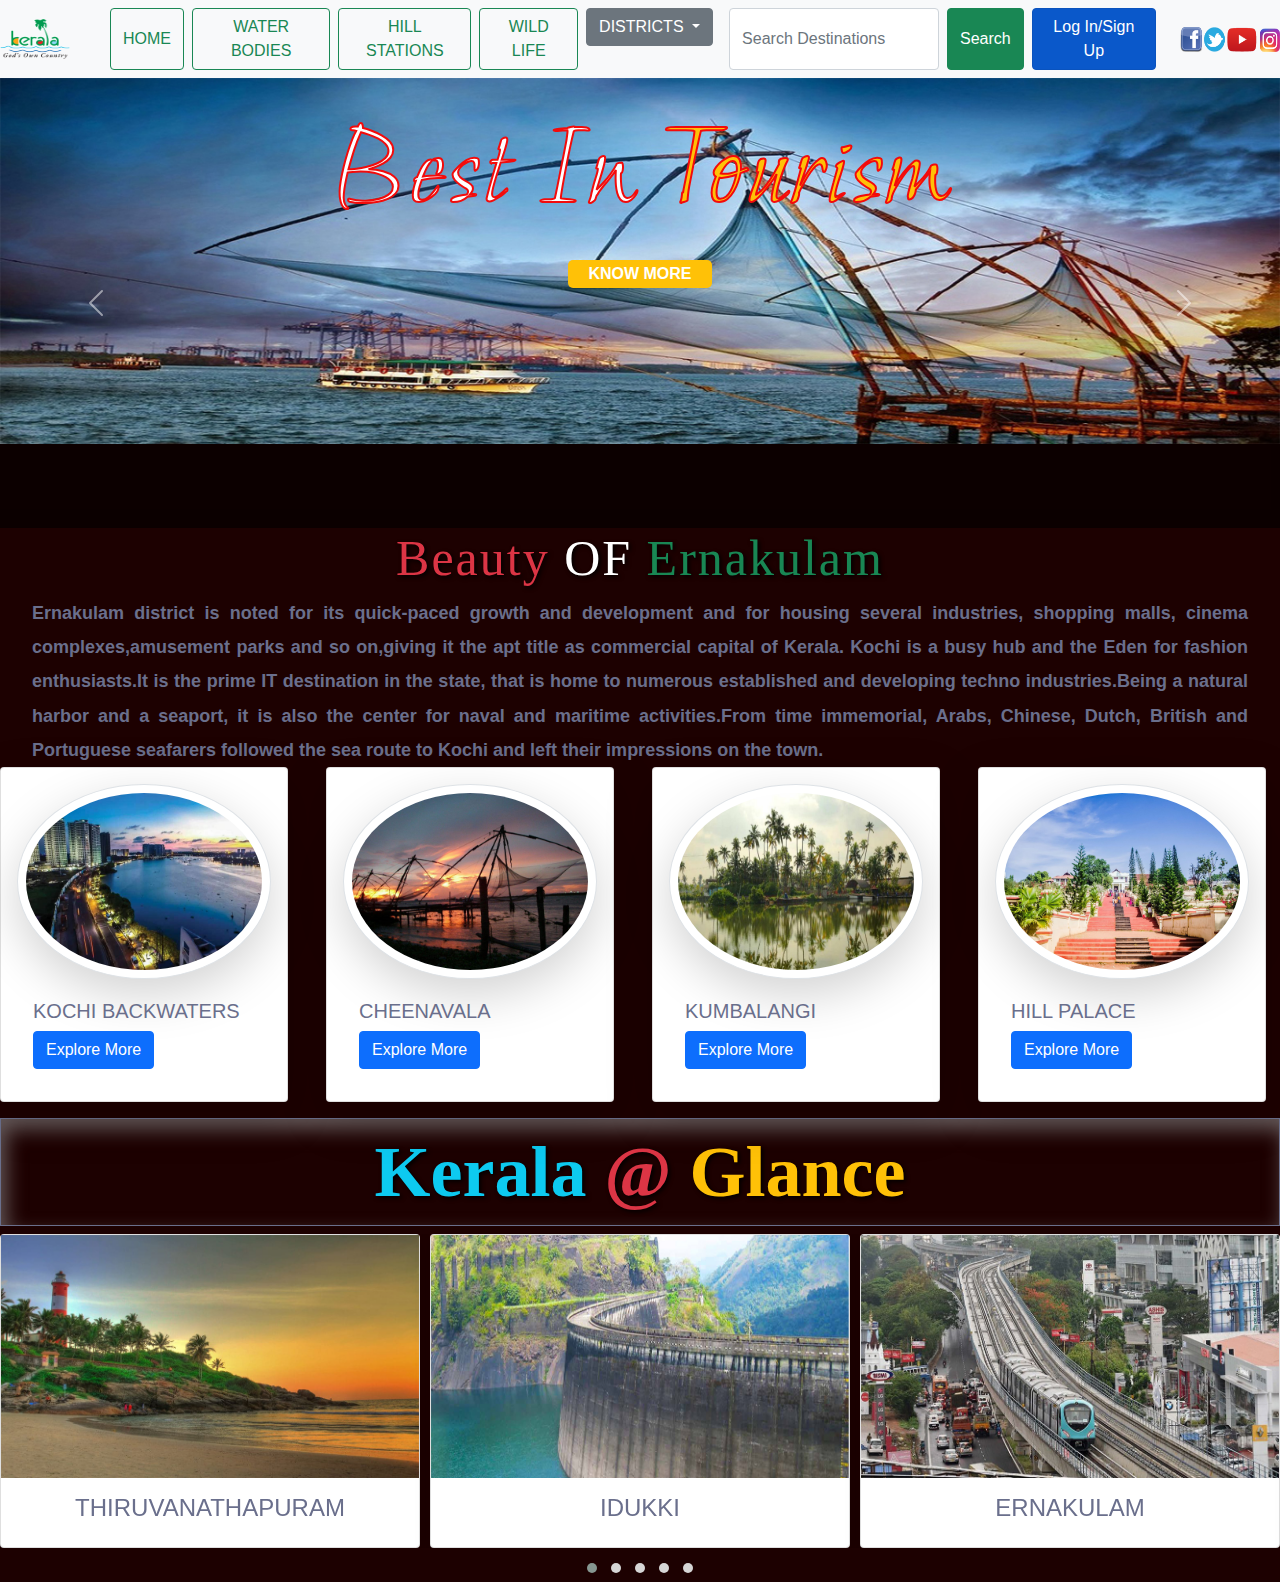
==== ekm.html @ c55e92db "owl carousel changed" ====
<!DOCTYPE html>
<html lang="en">
<head>
    <link rel="stylesheet" href="./CSS/bootstrap.min.css">
    <link rel="stylesheet" href="./CSS/style.css">
   

    <link href="https://fonts.googleapis.com/css2?family=Moon+Dance&display=swap" rel="stylesheet">
    <link href="https://cdn.jsdelivr.net/npm/bootstrap@5.1.3/dist/css/bootstrap.min.css" rel="stylesheet" integrity="sha384-1BmE4kWBq78iYhFldvKuhfTAU6auU8tT94WrHftjDbrCEXSU1oBoqyl2QvZ6jIW3" crossorigin="anonymous">
    <script src="https://cdn.jsdelivr.net/npm/bootstrap@5.1.3/dist/js/bootstrap.bundle.min.js" integrity="sha384-ka7Sk0Gln4gmtz2MlQnikT1wXgYsOg+OMhuP+IlRH9sENBO0LRn5q+8nbTov4+1p" crossorigin="anonymous"></script>
    <!-- owl carousel min.jss -->
    <link rel="stylesheet" href="https://cdnjs.cloudflare.com/ajax/libs/OwlCarousel2/2.3.4/assets/owl.carousel.min.css" integrity="sha512-tS3S5qG0BlhnQROyJXvNjeEM4UpMXHrQfTGmbQ1gKmelCxlSEBUaxhRBj/EFTzpbP4RVSrpEikbmdJobCvhE3g==" crossorigin="anonymous" referrerpolicy="no-referrer" />
    <!-- owl theme.min.css -->
    <link rel="stylesheet" href="https://cdnjs.cloudflare.com/ajax/libs/OwlCarousel2/2.3.4/assets/owl.theme.default.min.css" integrity="sha512-sMXtMNL1zRzolHYKEujM2AqCLUR9F2C4/05cdbxjjLSRvMQIciEPCQZo++nk7go3BtSuK9kfa/s+a4f4i5pLkw==" crossorigin="anonymous" referrerpolicy="no-referrer" />
    <title>ERNAKULAM</title>


   
   
</head>
<body>
  <header>
    <nav class="navbar navbar-expand-md navbar-light bg-light">
      <a class="navbar-brand" href="#">
          <img src="./images/goclogo.png" width="70" height="40" class="d-inline-block align-top" alt="">
          
      </a>
      <div class="container-fluid rm">
          <form class="container-fluid justify-content-start d-flex">
              <button class="btn btn-outline-success me-2" type="button" onclick="location.href='./index.html';" >HOME</button>

              <button class="btn btn-outline-success me-2" type="button">WATER BODIES</button>
              <button class="btn btn-outline-success me-2" type="button">HILL STATIONS</button>
              <button class="btn btn-outline-success me-2" type="button">WILD LIFE</button>
              <div class="dropdown">
                  <button class="btn btn-secondary dropdown-toggle me-3" type="button" id="dropdownMenuButton1" data-bs-toggle="dropdown" aria-expanded="false">
                    DISTRICTS
                  </button>
                  <ul class="dropdown-menu" aria-labelledby="dropdownMenuButton1">
                      <li><a class="dropdown-item" href="./tvm.html">THIRUVANATHAPURAM</a></li>
                      <li><a class="dropdown-item" href="./idukki.html">IDUKKI</a></li>
                      <li><a class="dropdown-item" href="./ekm.html">ERNAKULAM</a></li>
                      <li><a class="dropdown-item" href="./pkd.html">PALAKKADU</a></li>
                      <li><a class="dropdown-item" href="./ksd.html">KASARAGOD</a></li>
                  </ul>
                </div>
                <DIV CLASS="d-inline-flex">
                  <input class="form-control me-2 " type="search" placeholder="Search Destinations " aria-label="Search">
                  <button class="btn btn-outline-success me-2 btn-success text-white" type="submit">Search</button>
              </DIV>
              <a href="./login.html" class="btn btn-primary btn-md active" role="button" aria-pressed="true">Log In/Sign Up</a>
      
          </form>
        </div>
      </div>
      <div class="soc-media">
        <a href=""><img src="./images/logos.png" alt=""></a>
      </div>

    </nav>
    
  </header>
 
 <!-- carousel starts -->
 <div class="mymarg">
  <div id="carouselExampleFade" class="carousel slide carousel-fade" data-bs-ride="carousel">
    <div class="carousel-inner">
      <div class="carousel-item active ">  
        <div class="carousel-caption">
					<h5>Best In <span class="text-warning">Tourism</span></h5>
          <a class="bg-warning text-white" href="#">Know More</a>
				</div>            
        <img src="./images/EKM/banner1.jpg" class="d-block w-100" alt="...">
      </div>
      <div class="carousel-item">              
        <div class="carousel-caption">
					<h5>Worldwide <span class="text-warning">Recognition</span></h5>
          <a class="bg-warning text-white" href="#">Know More</a>
				</div>
        <img src="./images/EKM/banner2.jpg" class="d-block w-100" alt="...">
      </div>
      <div class="carousel-item">
        <div class="carousel-caption">
					<h5>Effordable <span class="text-warning">Budget</span></h5>
          <a class="bg-warning text-white" href="#">Know More</a>
				</div>
        <img src="./images/EKM/banner4.jpg" class="d-block w-100" alt="...">
      </div>
     
    </div>
      <button class="carousel-control-prev" type="button" data-bs-target="#carouselExampleFade" data-bs-slide="prev">
        <span class="carousel-control-prev-icon" aria-hidden="true"></span>
        <span class="visually-hidden">Previous</span>
      </button>
      <button class="carousel-control-next" type="button" data-bs-target="#carouselExampleFade" data-bs-slide="next">
        <span class="carousel-control-next-icon" aria-hidden="true"></span>
        <span class="visually-hidden">Next</span>
      </button>
    </div>
</div>
 
          
<!-- caousel ends here -->

<!-- ABOUT STARTS HERE -->
<div class="about">
  <h5><span class="text-danger">Beauty </span> OF <span class="text-success">Ernakulam</span></h5>
  <p>Ernakulam district is noted for its quick-paced growth and development and for housing several industries, shopping malls, cinema complexes,amusement parks and so on,giving it the apt title as commercial capital of Kerala. Kochi is a busy hub and the Eden for fashion enthusiasts.It is the prime IT destination in the state, that is home to numerous established and developing techno industries.Being a natural harbor and a seaport, it is also the center for naval and maritime activities.From time immemorial, Arabs, Chinese, Dutch, British and Portuguese seafarers followed the sea route to Kochi and left their impressions on the town. 
  </p>
</div> 
<!-- ABOUT ENDS HERE -->

        
        <!-- cards startd -->
        
        <section>
          <div class="row row-md-9">
            <div class="col-sm-3 fc">
              <div class="card shadow-lg p-3 mb-3 rounded " style="width: 18rem;">
                <span class="border shadow-lg p-2 mb-1 bg-body rounded-circle">
                  <img src="./images/EKM/C1.jpg" class="card-img-top rounded-circle" alt="...">
                </span>              
                <div class="card-body rb">
                  <h5 class="card-title">KOCHI BACKWATERS</h5>
                  <a href="#" class="btn btn-primary">Explore More</a>
                </div>
              </div>
            </div> 
            <!-- cards ends here -->
            <div class="col-sm-3 fc">
              <div class="card shadow-lg p-3 mb-3 rounded " style="width: 18rem;">
                <span class="border shadow-lg p-2 mb-1 bg-body rounded-circle">
                  <img src="./images/EKM/C2.jpg" class="card-img-top rounded-circle" alt="...">
                </span>              
                <div class="card-body rb">
                  <h5 class="card-title">CHEENAVALA</h5>
                  <a href="#" class="btn btn-primary">Explore More</a>
                </div>
              </div>
            </div> 
            <!-- cards ends here -->
            <div class="col-sm-3 fc">
              <div class="card shadow-lg p-3 mb-3 rounded " style="width: 18rem;">
                <span class="border shadow-lg p-2 mb-1 bg-body rounded-circle">
                  <img src="./images/EKM/C3.jpg" class="card-img-top rounded-circle" alt="...">
                </span>              
                <div class="card-body rb">
                  <h5 class="card-title">KUMBALANGI</h5>
                  <a href="#" class="btn btn-primary">Explore More</a>
                </div>
              </div>
            </div> 
            <!-- cards ends here -->
            <div class="col-sm-3 fc">
              <div class="card shadow-lg p-3 mb-3 rounded " style="width: 18rem;">
                <span class="border shadow-lg p-2 mb-1 bg-body rounded-circle">
                  <img src="./images/EKM/C4.jpg" class="card-img-top rounded-circle" alt="...">
                </span>              
                <div class="card-body rb">
                  <h5 class="card-title">HILL PALACE</h5>
                  <a href="#" class="btn btn-primary">Explore More</a>
                </div>
              </div>
            </div> 
            <!-- cards ends here -->
          </div> 
        </div>

        </section>

         
        <!-- cards end here -->
        

        <div class="kag">
          <h1 class="text-center fw-bold display-2"> 
            <span class="text-info">Kerala</span>  <span class="text-danger"> @ </span>   <span class="text-warning">Glance</span>
            
          </h1>
        </div>
        
        

   <!-- owl carousel starts -->
   <section>

    <div class="row">
      <div class="owl-carousel owl-theme">
        <div class="item" data-merge="1">
          <div class="card border-1 shadow">
            <a href="tvm.html" title=""><img src="./images/tvm.jpg" alt="" class="cls"></a>
            <div class="card-body">
              <h4> THIRUVANATHAPURAM  </h4>
            </div>
          </div>              
        </div>
        <!-- item end here -->
        <div class="item" data-merge="1">
          <div class="card border-1 shadow">
            <a href="idukki.html" title=""><img src="./images/idukki.jpg" alt="" class="cls"></a>
            <div class="card-body">
              <h4>IDUKKI</h4>
            </div>
          </div>              
        </div>
        <!-- item end here -->
        
        <div class="item" data-merge="1">
          <div class="card border-1 shadow">
            <a href="ekm.html" title=""><img src="./images/ERNA.jpg" alt="" class="cls"></a>
            <div class="card-body">
              <h4>ERNAKULAM</h4>
            </div>
          </div>              
        </div>
        <!-- item end here -->
        <div class="item" data-merge="1">
          <div class="card border-1 shadow">
            <a href="pkd.html" title=""><img src="./images/PLKD.jpg" alt="" class="cls"></a>
            <div class="card-body">
              <h4> PALAKKAD </h4>
            </div>
          </div>              
        </div>
        <!-- item end here -->
        <div class="item" data-merge="1">
          <div class="card border-1 shadow">
            <a href="ksd.html" title=""><img src="./images/KASARAGOD.jpg" alt="" class="cls"></a>
            <div class="card-body">
              <h4>KASARAGOD</h4>
            </div>
          </div>              
        </div>
        <!-- item end here -->
        <div class="item" data-merge="1">
          <div class="card border-1 shadow">
            <a href="index.html" title=""><img src="./images/kollam.jpg" alt="" class="cls"></a>
            <div class="card-body">
              <h4>KOLLAM</h4>
            </div>
          </div>              
        </div>
        <!-- item end here -->
        <div class="item" data-merge="1">
          <div class="card border-1 shadow">
            <a href="index.html" title=""><img src="./images/pathanamthitta.jpg" alt="" class="cls"></a>
            <div class="card-body">
              <h4>PATHANAMTHITTA</h4>
            </div>
          </div>              
        </div>
        <!-- item end here -->
        <div class="item" data-merge="1">
          <div class="card border-1 shadow">
            <a href="index.html" title=""><img src="./images/alapuzha.jpg" alt="" class="cls"></a>
            <div class="card-body pad">
              <h4> ALAPPUZHA </h4>
            </div>
          </div>              
        </div>
        <!-- item end here -->
        <div class="item" data-merge="1">
          <div class="card border-1 shadow">
            <a href="index.html" title=""><img src="./images/kottayam.jpg" alt="" class="cls"></a>
            <div class="card-body pad">
              <h4> KOTTAYAM </h4>
            </div>
          </div>              
        </div>
        <!-- item end here -->
        <div class="item" data-merge="1">
          <div class="card border-1 shadow">
            <a href="index.html" title=""><img src="./images/thrissur.jpg" alt="" class="cls"></a>
            <div class="card-body pad">
              <h4> THRISSUR </h4>
            </div>
          </div>              
        </div>
        <!-- item end here -->
        <div class="item" data-merge="1">
          <div class="card border-1 shadow">
            <a href="index.html" title=""><img src="./images/malappuram.jpg" alt="" class="cls"></a>
            <div class="card-body pad">
              <h4> MALAPPURAM </h4>
            </div>
          </div>              
        </div>
        <!-- item end here -->
        <div class="item" data-merge="1">
          <div class="card border-1 shadow">
            <a href="index.html" title=""><img src="./images/kozhikode.jpg" alt="" class="cls"></a>
            <div class="card-body pad">
              <h4> KOZHIKODE</h4>
            </div>
          </div>              
        </div>
        <!-- item end here -->
        <div class="item" data-merge="1">
          <div class="card border-1 shadow">
            <a href="index.html" title=""><img src="./images/wayanad.jpg" alt="" class="cls"></a>
            <div class="card-body pad">
              <h4>WAYANAD </h4>
            </div>
          </div>              
        </div>
        <!-- item end here -->
        <div class="item" data-merge="1">
          <div class="card border-1 shadow">
            <a href="index.html" title=""><img src="./images/kannur.jpg" alt="" class="cls"></a>
            <div class="card-body">
              <h4>KANNUR</h4>
            </div>
          </div>              
        </div>
        <!-- item end here -->
        <!-- owl carousel ends here -->





       
       

    </div>

    </div>
  </div>
</section>
    <!-- owl carousel ends here -->
 

    
    <!-- owl carousel min.js -->
    <script src="https://cdnjs.cloudflare.com/ajax/libs/jquery/3.6.0/jquery.min.js" referrerpolicy="no-referrer"></script>
    <script src="https://cdnjs.cloudflare.com/ajax/libs/OwlCarousel2/2.3.4/owl.carousel.min.js" integrity="sha512-bPs7Ae6pVvhOSiIcyUClR7/q2OAsRiovw4vAkX+zJbw3ShAeeqezq50RIIcIURq7Oa20rW2n2q+fyXBNcU9lrw==" crossorigin="anonymous" referrerpolicy="no-referrer"></script>
    <!-- owl carousal scrips -->


    <script>
      $('.owl-carousel').owlCarousel({
    items:3,
    loop:true,
    margin:10,
    autoplay:true,
    autoplayTimeout:1500,
  
    autoplayHoverPause:true,
    merge:true,
    responsive:{
        678:{
            mergeFit:true
        },
        1000:{
            mergeFit:false
        }
    }
});
    </script>


<script>
  $('.carousel').carousel({
    
    interval: 3000,
    cycle: true
}); 
</script>
      
</body>
</html>
---- CSS/style.css ----
body {
	margin: 0;
	color: #6a6f8c;
	background: #1d0101;
	font: 600 16px/18px 'Open Sans', sans-serif
  }
  
/*  carousel      */

.carousel-item {
	height: 50vh;
	min-height: 300px;
}

.carousel-caption {
	bottom: 220px;
	z-index: 2;
}
.carousel-caption h5 {
	font-size: 85px;
	text-transform: capitalize;
	letter-spacing: 2px;
	margin-top: 25px;
	font-family: 'Moon Dance', cursive;
}
.carousel-caption p {
	width: 60%;
	margin: auto;
	font-size: 18px;
	line-height: 1.9;
}
.carousel-caption a {
	text-transform: uppercase;
	text-decoration: none;
	padding: 5px 20px;
	display: inline-block;
	color: #fff;
	margin-top: 15px;
	border-radius: 5px;
}
.carousel-inner:before {
	content: '';
	position: absolute;
	width: 100%;
	height: 100%;
	top: 0;
	left: 0;
	background: rgba(0, 0, 0, 0.6);
	z-index: 1;
}
.carousel-indicators {
	bottom: 65px;
}
.carousel-indicators button {
	width: 100px !important;
 }
.mymarg h5{
    /* border: 3px solid red; */
    font-size:750%;
    -webkit-text-stroke: 2px rgb(243, 11, 11);
}
/* BODY */
.about {
	/* height: 50vh; */
	min-height: 30px;
}
.about h5 {
    text-align: center;
	font-size: 50px;
	text-transform: capitalize;
	letter-spacing: 2px;
	/* margin-top: 1px; */
	font-family: 'Moon flower', cursive;
    color: white;
    text-shadow: 2px 2px 4px #000000;
}
.about p {
	width: 95%;
	margin: auto;
	font-size: 18px;
	line-height: 1.9;
    text-align: justify;
}
.kag h1{
    border: 2px solid rgb(15, 235, 81);
    font-family: 'stick-no-bills',cursive;
    text-shadow: 2px 2px 4px #000000;
	border: 1px solid;
	padding: 10px;
	box-shadow: 5px 10px 20px rgb(104, 92, 92) inset;
    
}
.card-body h4{
    text-align: center;
}
.fc:hover {
	-ms-transform: scale(1.1); /* IE 9 */
	-webkit-transform: scale(1.1); /* Safari 3-8 */
	transform: scale(1.1); 
	
  }
  .cls:hover {
	-ms-transform: scale(1.5); /* IE 9 */
	-webkit-transform: scale(1.5); /* Safari 3-8 */
	transform: scale(1.5); 
	
  }
  .rb:hover{
	text-shadow: 2px 2px 4px #000000;
	font-style: oblique;
  }



  
  /* carousel at login */
 .rc img{
	 height: 150px;
	 width: 10px;

 }
 .soc-media img{
	 height: 25px;
	 width: 100px;
 }


 /* login form */

 
.login-box {

	width: 100%;
  margin: auto;
  max-width: 525px;
  min-height: 670px;
  position: relative;
  background: url('./images/home1.png') no-repeat center;
  box-shadow: 0 12px 15px 0 rgba(0, 0, 0, .24), 0 17px 50px 0 rgba(0, 0, 0, .19)
  }
  
  .login-snip {
	width: 100%;
	height: 100%;
	position: absolute;
	padding: 90px 70px 50px 70px;
	background: rgba(0, 77, 77, .9)
  }
  
  .login-snip .login,
  .login-snip .sign-up-form {
	top: 0;
	left: 0;
	right: 0;
	bottom: 0;
	position: absolute;
	transform: rotateY(180deg);
	backface-visibility: hidden;
	transition: all .4s linear
  }
  
  .login-snip .sign-in,
  .login-snip .sign-up,
  .login-space .group .check {
	display: none
  }
  
  .login-snip .tab,
  .login-space .group .label,
  .login-space .group .button {
	text-transform: uppercase
  }
  
  .login-snip .tab {
	font-size: 22px;
	margin-right: 15px;
	padding-bottom: 5px;
	margin: 0 15px 10px 0;
	display: inline-block;
	border-bottom: 2px solid transparent
  }
  
  .login-snip .sign-in:checked+.tab,
  .login-snip .sign-up:checked+.tab {
	color: #fff;
	border-color: #1161ee
  }
  
  .login-space {
	min-height: 345px;
	position: relative;
	perspective: 1000px;
	transform-style: preserve-3d
  }
  
  .login-space .group {
	margin-bottom: 15px
  }
  
  .login-space .group .label,
  .login-space .group .input,
  .login-space .group .button {
	width: 100%;
	color: #fff;
	display: block
  }
  
  .login-space .group .input,
  .login-space .group .button {
	border: none;
	padding: 15px 20px;
	border-radius: 25px;
	background: rgba(255, 255, 255, .1)
  }
  
  .login-space .group input[data-type="password"] {
	text-security: circle;
	-webkit-text-security: circle
  }
  
  .login-space .group .label {
	color: #aaa;
	font-size: 12px
  }
  
  .login-space .group .button {
	background: #1161ee
  }
  
  .login-space .group label .icon {
	width: 15px;
	height: 15px;
	border-radius: 2px;
	position: relative;
	display: inline-block;
	background: rgba(255, 255, 255, .1)
  }
  
  .login-space .group label .icon:before,
  .login-space .group label .icon:after {
	content: '';
	width: 10px;
	height: 2px;
	background: rgb(243, 9, 9);
	position: absolute;
	transition: all .2s ease-in-out 0s
  }
  
  .login-space .group label .icon:before {
	left: 3px;
	width: 5px;
	bottom: 6px;
	transform: scale(0) rotate(0)
  }
  
  .login-space .group label .icon:after {
	top: 6px;
	right: 0;
	transform: scale(0) rotate(0)
  }
  
  .login-space .group .check:checked+label {
	color: rgb(248, 11, 11)
  }
  
  .login-space .group .check:checked+label .icon {
	background: #1161ee
  }
  
  .login-space .group .check:checked+label .icon:before {
	transform: scale(1) rotate(45deg)
  }
  
  .login-space .group .check:checked+label .icon:after {
	transform: scale(1) rotate(-45deg)
  }
  
  .login-snip .sign-in:checked+.tab+.sign-up+.tab+.login-space .login {
	transform: rotate(0)
  }
  
  .login-snip .sign-up:checked+.tab+.login-space .sign-up-form {
	transform: rotate(0)
  }
  
  :after,
  :before {
	box-sizing: border-box
  }
  
  .clearfix:after,
  .clearfix:before {
	content: '';
	display: table
  }
  
  .clearfix:after {
	clear: both;
	display: block
  }
  
  a {
	color: inherit;
	text-decoration: none
  }
  
  .hr {
	border: 3px solid black;
	height: 2px;
	margin: 60px 0 50px 0;
	background: rgba(206, 0, 0, 0.2)
  }
  
  .foot {
	text-align: center
  }
  
  .logcard {
	width: 500px;
	left: 100px
  }
  
  ::placeholder {
	color: #b3b3b3
  }
  .rwlog{
	  background-size: cover;
  }
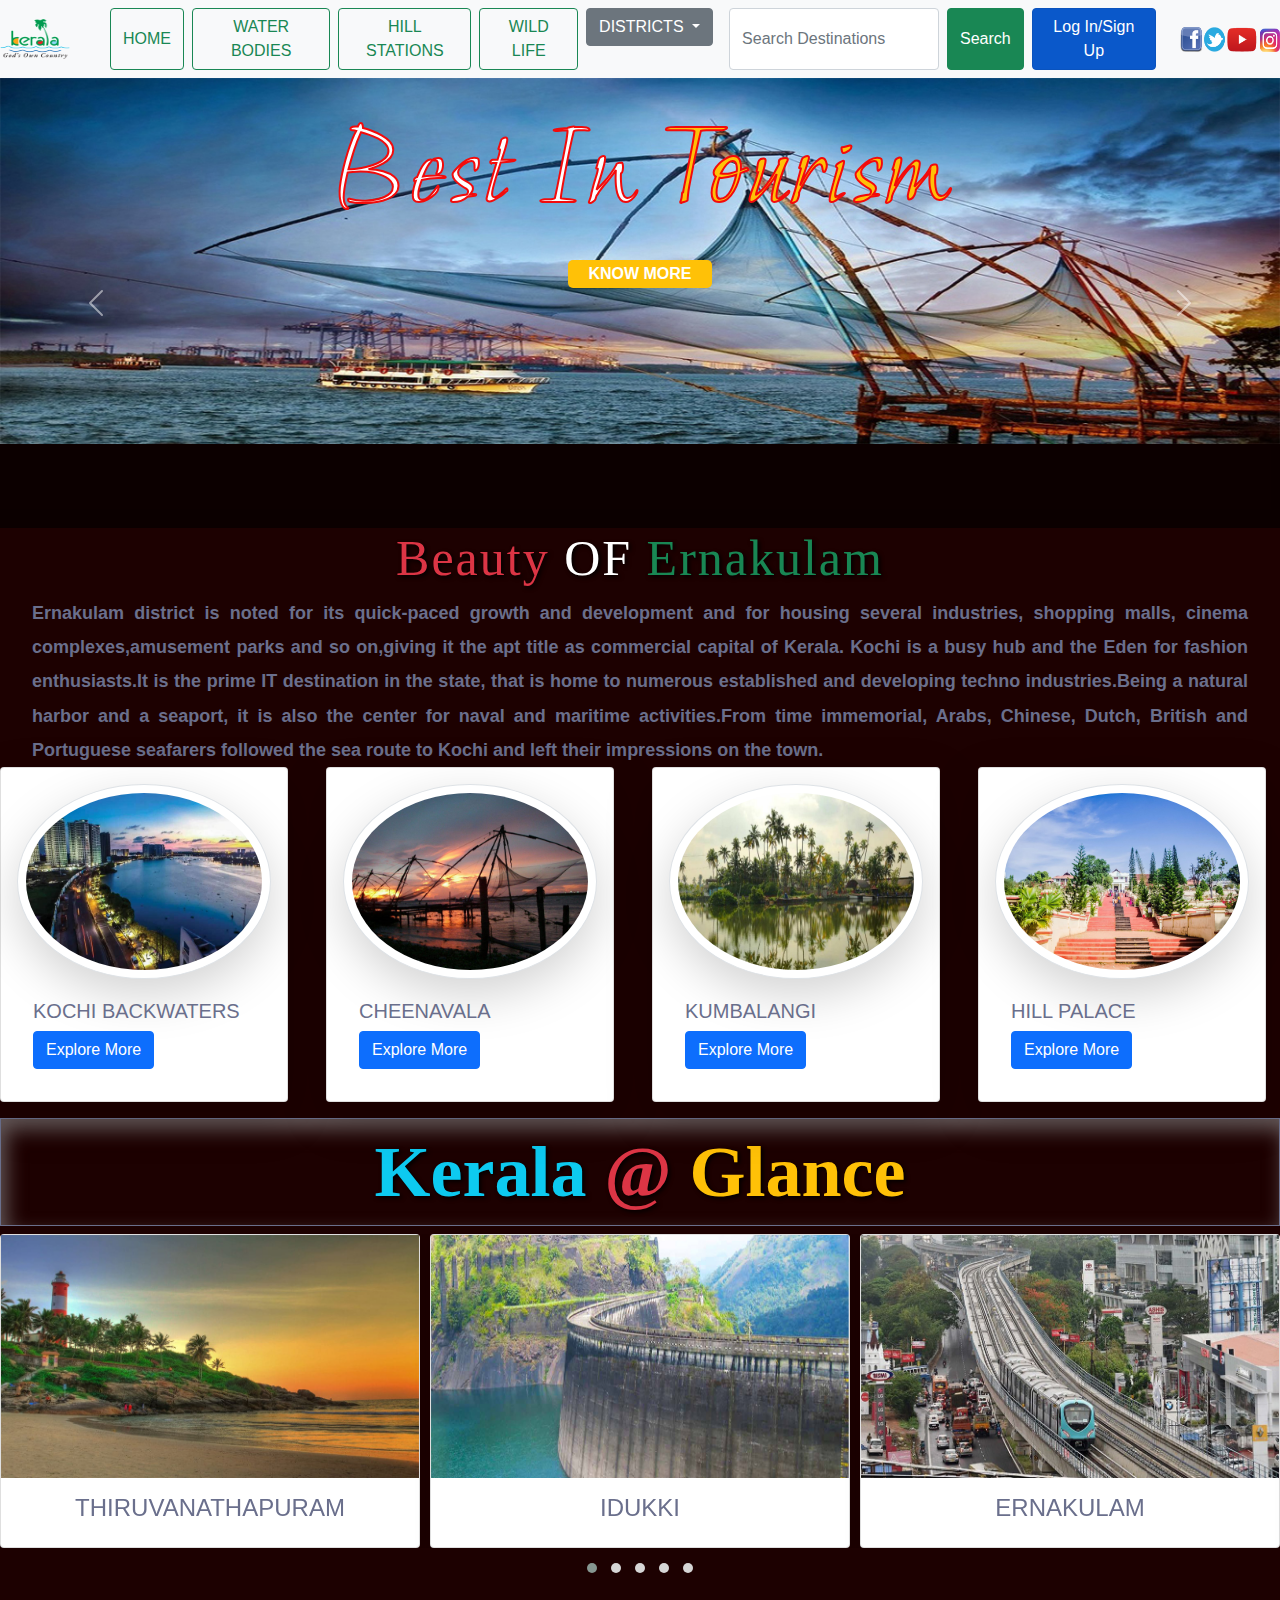
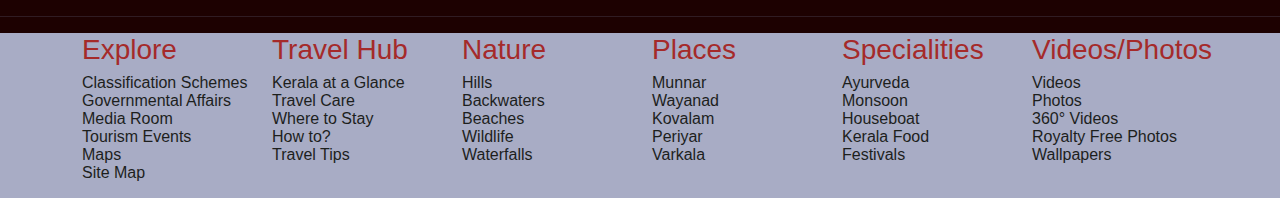
==== commit d8fc8a4d: "footerupdates" ====
--- a/ekm.html
+++ b/ekm.html
@@ -313,8 +313,84 @@
           </div>              
         </div>
         <!-- item end here -->
-        <!-- owl carousel ends here -->
-
+
+      </div>>
+    </div>
+
+    <!-- owl carousel ends here -->
+<!-- FOOTER STARTS -->
+<div class="col-xs-12">
+  <hr class="hr-f">
+</div>
+<div class="footer-section">
+  <div class="container">
+    <div class="row">
+      <div class="col-md-2 col-sm-4 col-xs-6">
+        <h3>Explore</h3>
+        <ul class="list-unstyled footer-min">
+          <li><a href="https://www.keralatourism.org/business/">Classification Schemes</a></li>
+          <li><a href="https://www.keralatourism.org/governmental-affairs/">Governmental Affairs</a></li>
+          <li><a href="https://www.keralatourism.org/media/">Media Room</a></li>
+          <li><a href="https://www.keralatourism.org/event/tourism-events">Tourism Events</a></li>
+          <li><a href="https://www.keralatourism.org/maps/">Maps</a></li>
+          <li><a href="https://www.keralatourism.org/sitemap/">Site Map</a></li>
+        </ul>
+      </div>
+      <div class="col-md-2 col-sm-4 col-xs-6">
+        <h3>Travel Hub</h3>
+        <ul class="list-unstyled footer-min">
+          <li><a href="https://www.keralatourism.org/kerala-at-a-glance/">Kerala at a Glance</a></li>
+          <li><a href="https://www.keralatourism.org/travelcare">Travel Care</a></li>
+          <li><a href="https://www.keralatourism.org/where-to-stay/">Where to Stay</a></li>
+          <li><a href="https://www.keralatourism.org/howto/">How to?</a></li>
+          <li><a href="https://www.keralatourism.org/travel-tips/">Travel Tips</a></li>
+        </ul>
+      </div>
+      <div class="col-md-2 col-sm-4 col-xs-6">
+        <h3>Nature</h3>
+        <ul class="list-unstyled footer-min">
+          <li><a href="https://www.keralatourism.org/destination/hills/">Hills</a></li>
+          <li><a href="https://www.keralatourism.org/destination/backwater/">Backwaters</a></li>
+          <li><a href="https://www.keralatourism.org/destination/beaches/">Beaches</a></li>
+          <li><a href="https://www.keralatourism.org/destination/wildlife/">Wildlife</a></li>
+          <li><a href="https://www.keralatourism.org/destination/waterfalls/">Waterfalls</a></li>
+        </ul>
+      </div>
+      <div class="col-md-2 col-sm-4 col-xs-6">
+        <h3>Places</h3>
+        <ul class="list-unstyled  footer-min ">
+          <li><a href="https://www.keralatourism.org/destination/munnar/202">Munnar</a></li>
+          <li><a href="https://www.keralatourism.org/destination/wayanad-district/373">Wayanad</a></li>
+          <li><a href="https://www.keralatourism.org/destination/kovalam-beach/236">Kovalam</a></li>
+          <li><a href="https://www.keralatourism.org/destination/periyar-tiger-reserve-idukki/192">Periyar</a></li>
+          <li><a href="https://www.keralatourism.org/destination/varkala-beach/328">Varkala</a></li>
+        </ul>
+      </div>
+      <div class="col-md-2 col-sm-4 col-xs-6 footer-min">
+        <h3>Specialities</h3>
+        <ul class="list-unstyled">
+          <li><a href="https://www.keralatourism.org/ayurveda/">Ayurveda</a></li>
+          <li><a href="https://www.keralatourism.org/monsoon/">Monsoon</a></li>
+          <li><a href="https://www.keralatourism.org/houseboat/">Houseboat</a></li>
+          <li><a href="https://www.keralatourism.org/kerala-food/">Kerala Food</a></li>
+          <li><a href="https://www.keralatourism.org/event/">Festivals</a></li>
+        </ul>
+      </div>
+      <div class="col-md-2 col-sm-4 col-xs-6 ">
+        <h3>Videos/Photos</h3>
+        <ul class="list-unstyled  footer-min">
+          <li><a href="https://www.keralatourism.org/video-gallery/">Videos</a></li>
+          <li><a href="https://www.keralatourism.org/photo-gallery/">Photos</a></li>
+          <li><a href="https://www.keralatourism.org/video-gallery/360-virtual-tour/">360° Videos</a></li>
+          <li><a href="https://www.keralatourism.org/highresolutionimages/">Royalty Free Photos</a></li>
+          <li><a href="https://www.keralatourism.org/wallpapers/">Wallpapers</a></li>
+        </ul>
+      </div>        
+    </div> 
+
+  </div>
+</div>
+<!-- FOOTER ENDS -->
 
 
 
@@ -322,12 +398,9 @@
        
        
 
-    </div>
-
-    </div>
-  </div>
-</section>
-    <!-- owl carousel ends here -->
+    
+
+
  
 
     
--- a/CSS/style.css
+++ b/CSS/style.css
@@ -128,7 +128,7 @@
  /* login form */
 
  
-.login-box {
+ .login-box {
 
 	width: 100%;
   margin: auto;
@@ -144,7 +144,7 @@
 	height: 100%;
 	position: absolute;
 	padding: 90px 70px 50px 70px;
-	background: rgba(0, 77, 77, .9)
+	background: rgba(27, 19, 21, 0.9)
   }
   
   .login-snip .login,
@@ -168,11 +168,17 @@
   .login-snip .tab,
   .login-space .group .label,
   .login-space .group .button {
+	  
+	  font-weight:bolder;
 	text-transform: uppercase
   }
-  
+  .login-space .group .chksgn{
+	  color: #eedf11;
+	  
+  }
   .login-snip .tab {
 	font-size: 22px;
+	color:rgb(241, 228, 42);
 	margin-right: 15px;
 	padding-bottom: 5px;
 	margin: 0 15px 10px 0;
@@ -260,11 +266,11 @@
   }
   
   .login-space .group .check:checked+label {
-	color: rgb(248, 11, 11)
+	color: rgb(250, 246, 246)
   }
   
   .login-space .group .check:checked+label .icon {
-	background: #1161ee
+	background: #eedf11
   }
   
   .login-space .group .check:checked+label .icon:before {
@@ -325,4 +331,23 @@
   }
   .rwlog{
 	  background-size: cover;
-  }+  }
+  .laberr{
+	  margin-left: 80px;
+	  font-weight: bold;
+	  font-family: cursive;
+	  text-align: center;
+	  color: red;
+	  
+  }
+  .footer-section{
+	  
+	background-color: #a8acc5;
+	color: brown;
+}
+.list-unstyled a{
+   color: #1d1f1d;
+   font-weight:100;
+   text-decoration: none;
+   
+}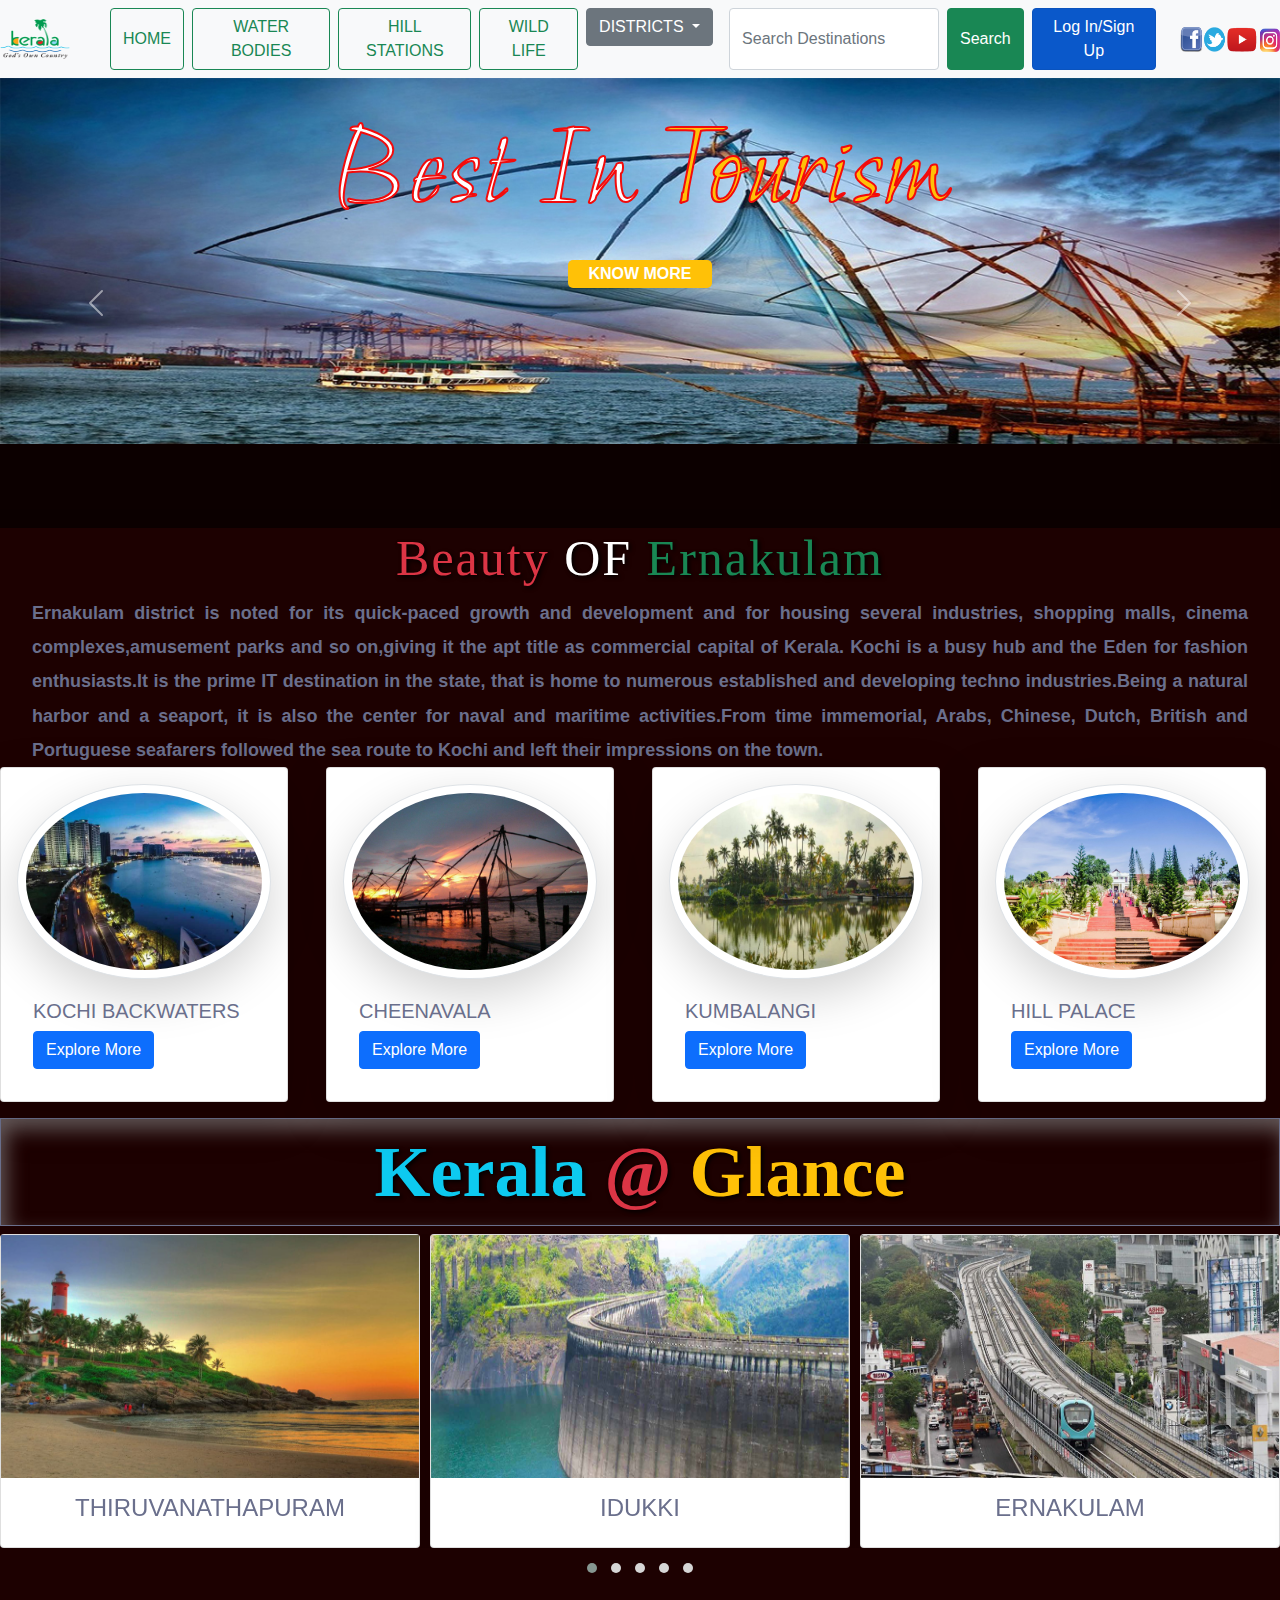
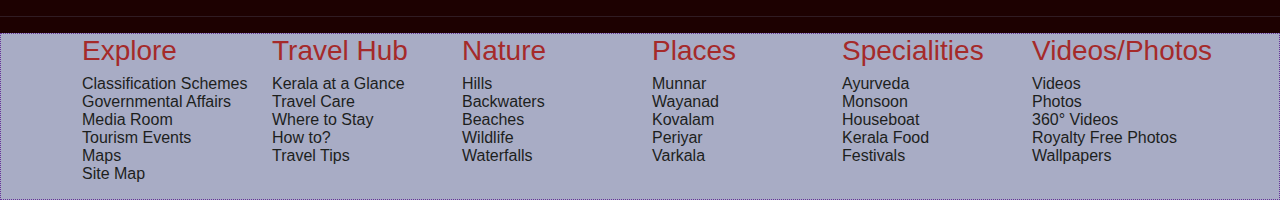
==== commit 47731717: "favicon" ====
--- a/ekm.html
+++ b/ekm.html
@@ -1,6 +1,7 @@
 <!DOCTYPE html>
 <html lang="en">
 <head>
+    <link rel = "icon" type = "image/png" href = "./favicon.png">
     <link rel="stylesheet" href="./CSS/bootstrap.min.css">
     <link rel="stylesheet" href="./CSS/style.css">
    
--- a/CSS/style.css
+++ b/CSS/style.css
@@ -341,6 +341,7 @@
 	  
   }
   .footer-section{
+	  border: 1px dotted rebeccapurple ;
 	  
 	background-color: #a8acc5;
 	color: brown;
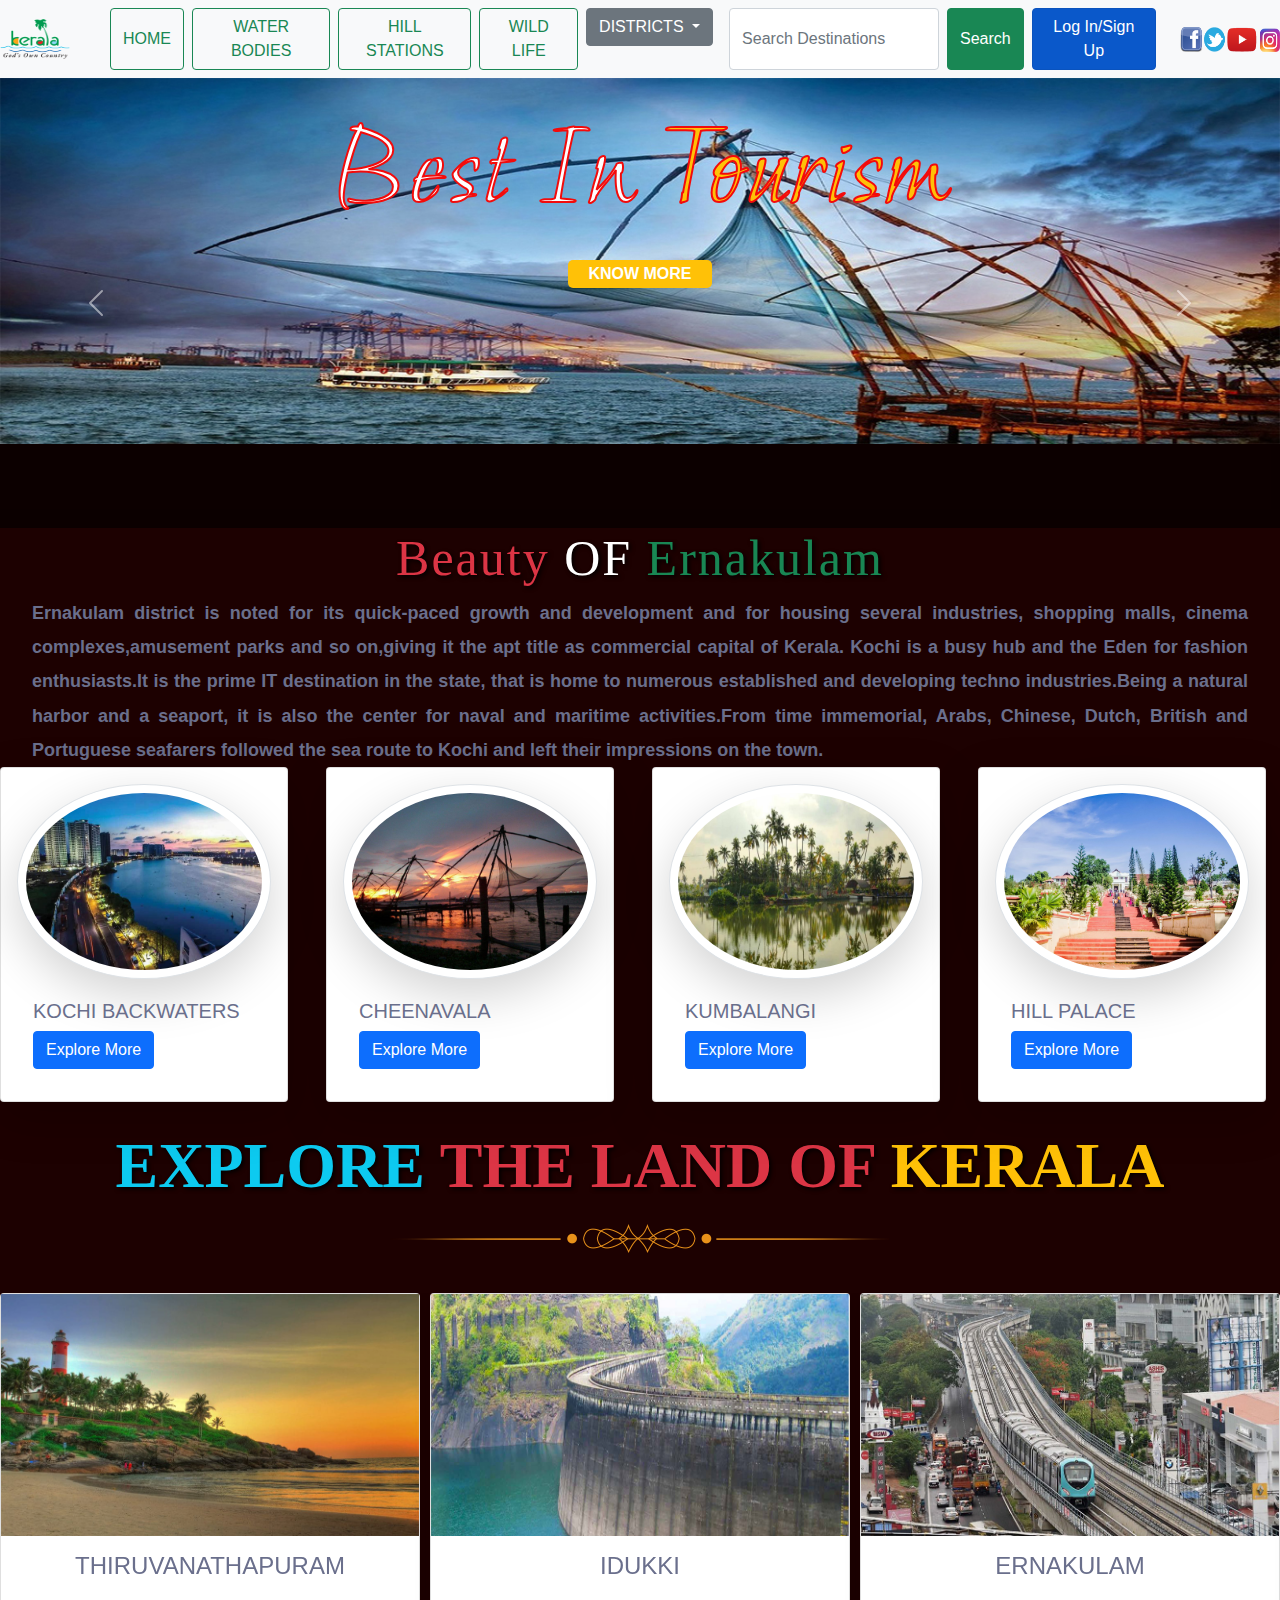
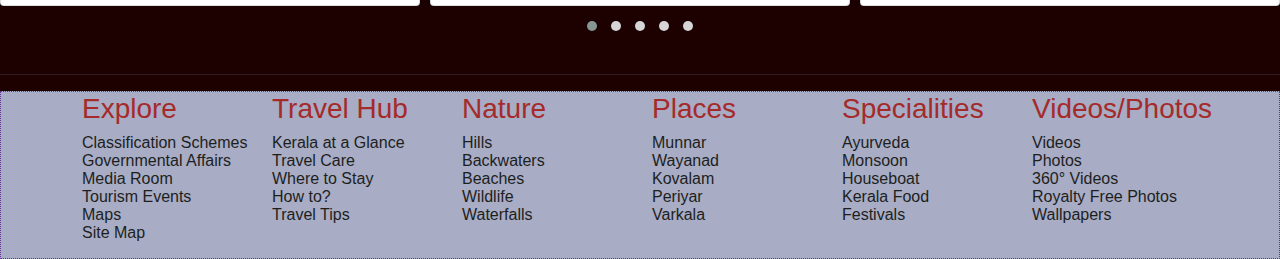
==== commit 40ad66d6: "tab content" ====
--- a/ekm.html
+++ b/ekm.html
@@ -1,7 +1,7 @@
 <!DOCTYPE html>
 <html lang="en">
 <head>
-    <link rel = "icon" type = "image/png" href = "./favicon.png">
+    <link rel = "icon" type = "image/png" href = "./favicon.png" sizes="16x16 32x32">
     <link rel="stylesheet" href="./CSS/bootstrap.min.css">
     <link rel="stylesheet" href="./CSS/style.css">
    
@@ -41,7 +41,7 @@
                       <li><a class="dropdown-item" href="./tvm.html">THIRUVANATHAPURAM</a></li>
                       <li><a class="dropdown-item" href="./idukki.html">IDUKKI</a></li>
                       <li><a class="dropdown-item" href="./ekm.html">ERNAKULAM</a></li>
-                      <li><a class="dropdown-item" href="./pkd.html">PALAKKADU</a></li>
+                      <li><a class="dropdown-item" href="./pkd.html">PALAKKAD</a></li>
                       <li><a class="dropdown-item" href="./ksd.html">KASARAGOD</a></li>
                   </ul>
                 </div>
@@ -49,7 +49,7 @@
                   <input class="form-control me-2 " type="search" placeholder="Search Destinations " aria-label="Search">
                   <button class="btn btn-outline-success me-2 btn-success text-white" type="submit">Search</button>
               </DIV>
-              <a href="./login.html" class="btn btn-primary btn-md active" role="button" aria-pressed="true">Log In/Sign Up</a>
+              <a href="./login2.html" class="btn btn-primary btn-md active" role="button" aria-pressed="true">Log In/Sign Up</a>
       
           </form>
         </div>
@@ -172,13 +172,16 @@
          
         <!-- cards end here -->
         
-
+        <!-- tab content -->
         <div class="kag">
-          <h1 class="text-center fw-bold display-2"> 
-            <span class="text-info">Kerala</span>  <span class="text-danger"> @ </span>   <span class="text-warning">Glance</span>
-            
+          <h1 class="text-center fw-bold display-3"> 
+            <span class="text-info">EXPLORE </span>  <span class="text-danger"> THE LAND OF </span>   <span class="text-warning">KERALA</span>
           </h1>
-        </div>
+          
+      </div>
+      <div id="tab_content">
+          <img class="center-block imgclass" src="./images/big-separator.png" width="500" height="30" alt="" title="big-separator" sizes="(max-width: 800px) 100vw, 500px" style="margin-bottom:40px;">
+      </div>
         
         
 
--- a/CSS/style.css
+++ b/CSS/style.css
@@ -82,12 +82,12 @@
     text-align: justify;
 }
 .kag h1{
-    border: 2px solid rgb(15, 235, 81);
+    /* border: 2px solid rgb(15, 235, 81); */
     font-family: 'stick-no-bills',cursive;
     text-shadow: 2px 2px 4px #000000;
-	border: 1px solid;
+	/* border: 1px solid; */
 	padding: 10px;
-	box-shadow: 5px 10px 20px rgb(104, 92, 92) inset;
+	/* box-shadow: 5px 10px 20px rgb(104, 92, 92) inset; */
     
 }
 .card-body h4{
@@ -351,4 +351,9 @@
    font-weight:100;
    text-decoration: none;
    
-}+}
+/* separator */
+
+  #tab_content{
+	text-align: center;
+  }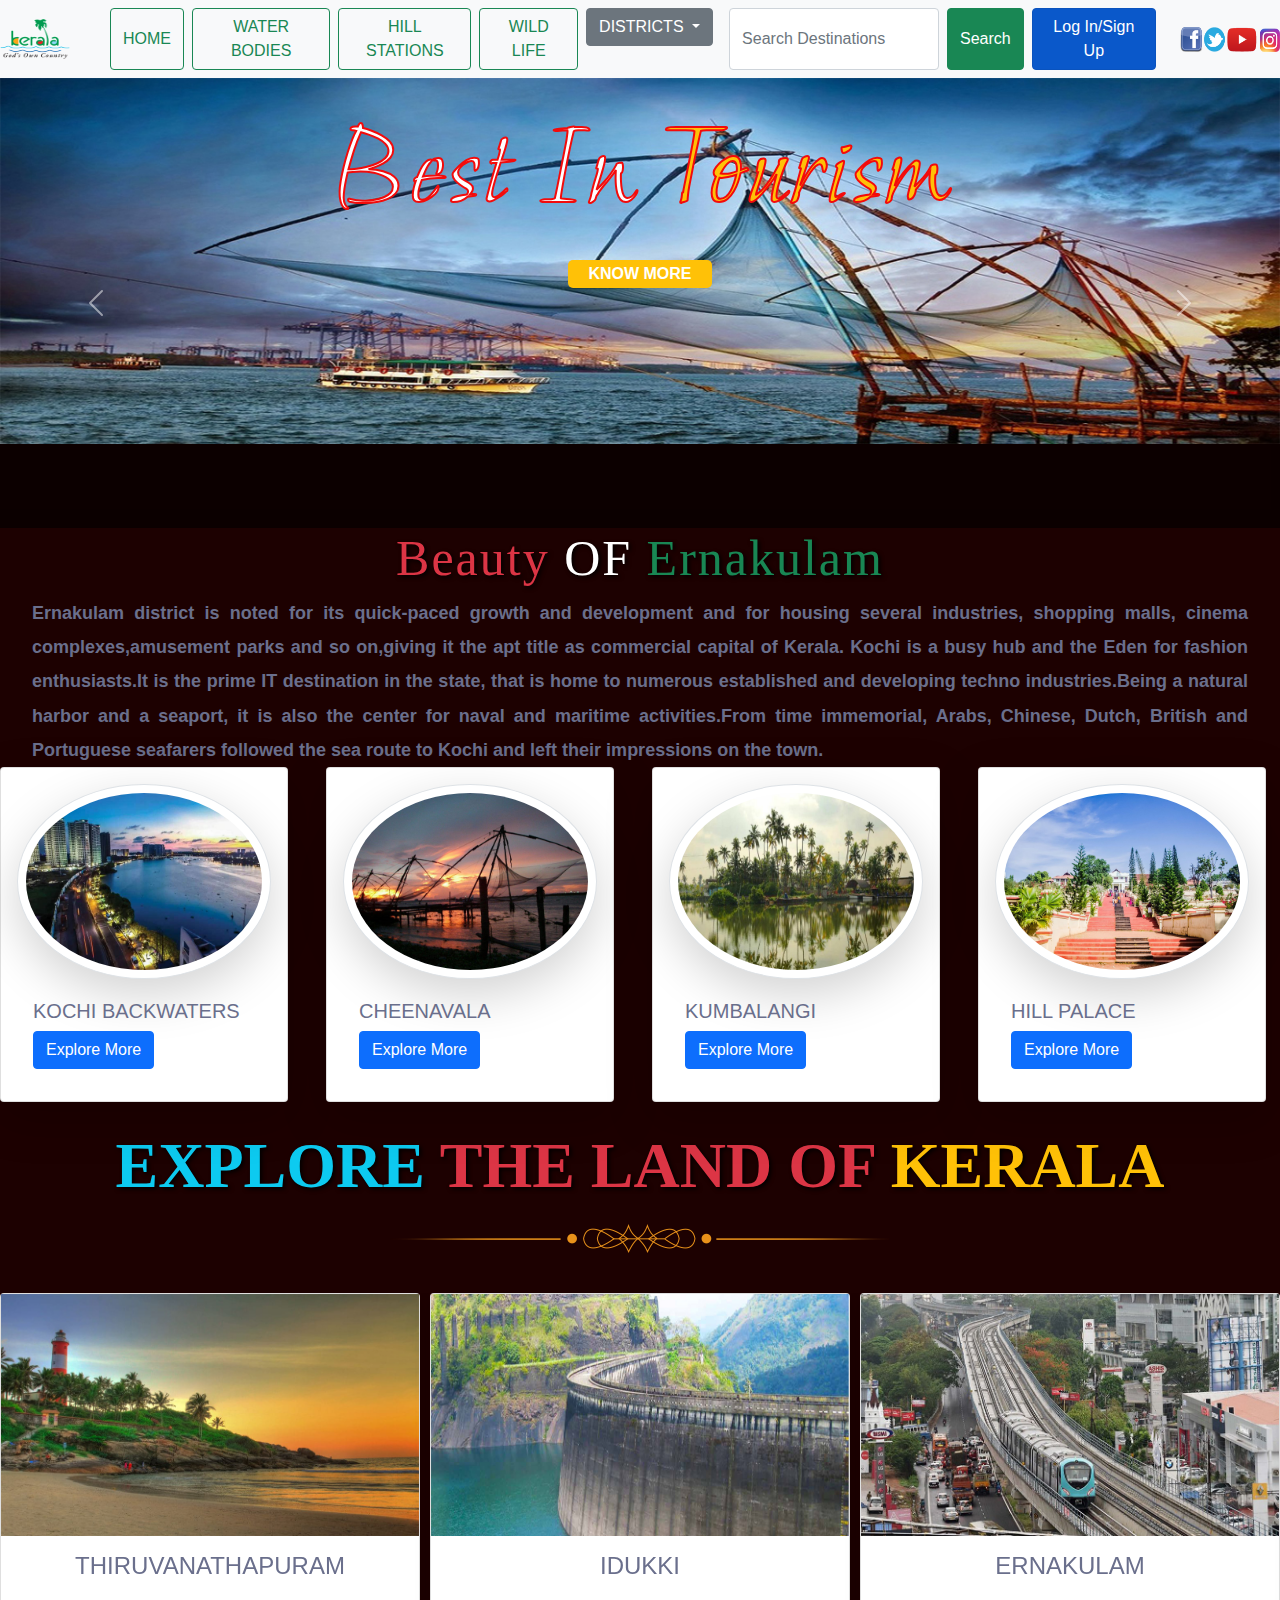
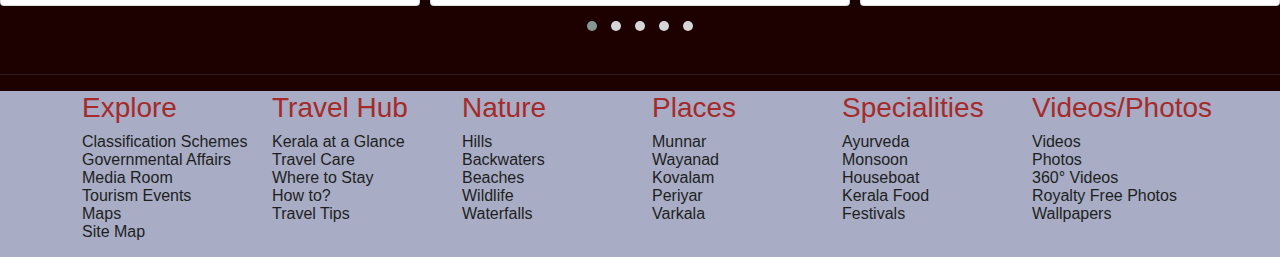
==== commit 8a8b880c: "log1" ====
--- a/ekm.html
+++ b/ekm.html
@@ -49,7 +49,7 @@
                   <input class="form-control me-2 " type="search" placeholder="Search Destinations " aria-label="Search">
                   <button class="btn btn-outline-success me-2 btn-success text-white" type="submit">Search</button>
               </DIV>
-              <a href="./login2.html" class="btn btn-primary btn-md active" role="button" aria-pressed="true">Log In/Sign Up</a>
+              <a href="./login1.html" class="btn btn-primary btn-md active" role="button" aria-pressed="true">Log In/Sign Up</a>
       
           </form>
         </div>
--- a/CSS/style.css
+++ b/CSS/style.css
@@ -127,8 +127,15 @@
 
  /* login form */
 
- 
- .login-box {
+  #tab_content{
+	text-align: center;
+  }
+
+
+  /* login */
+
+  
+.login-box {
 
 	width: 100%;
   margin: auto;
@@ -136,7 +143,7 @@
   min-height: 670px;
   position: relative;
   background: url('./images/home1.png') no-repeat center;
-  box-shadow: 0 12px 15px 0 rgba(0, 0, 0, .24), 0 17px 50px 0 rgba(0, 0, 0, .19)
+  box-shadow: 0 12px 15px 0 rgba(241, 9, 9, 0.24), 0 17px 50px 0 rgba(0, 0, 0, .19)
   }
   
   .login-snip {
@@ -144,7 +151,7 @@
 	height: 100%;
 	position: absolute;
 	padding: 90px 70px 50px 70px;
-	background: rgba(27, 19, 21, 0.9)
+	background:aliceblue
   }
   
   .login-snip .login,
@@ -168,17 +175,11 @@
   .login-snip .tab,
   .login-space .group .label,
   .login-space .group .button {
-	  
-	  font-weight:bolder;
 	text-transform: uppercase
   }
-  .login-space .group .chksgn{
-	  color: #eedf11;
-	  
-  }
+  
   .login-snip .tab {
 	font-size: 22px;
-	color:rgb(241, 228, 42);
 	margin-right: 15px;
 	padding-bottom: 5px;
 	margin: 0 15px 10px 0;
@@ -188,7 +189,11 @@
   
   .login-snip .sign-in:checked+.tab,
   .login-snip .sign-up:checked+.tab {
-	color: #fff;
+	color: rgb(24, 1, 1);
+	/* border: #1161ee 3px solid; */
+	border-radius: 40%;
+	font-weight: bold;
+	box-shadow: #000000;
 	border-color: #1161ee
   }
   
@@ -207,7 +212,7 @@
   .login-space .group .input,
   .login-space .group .button {
 	width: 100%;
-	color: #fff;
+	color: rgb(24, 2, 2);
 	display: block
   }
   
@@ -216,7 +221,7 @@
 	border: none;
 	padding: 15px 20px;
 	border-radius: 25px;
-	background: rgba(255, 255, 255, .1)
+	background: rgba(29, 27, 27, 0.1)
   }
   
   .login-space .group input[data-type="password"] {
@@ -230,7 +235,7 @@
   }
   
   .login-space .group .button {
-	background: #1161ee
+	background: #c0c2c5
   }
   
   .login-space .group label .icon {
@@ -239,7 +244,7 @@
 	border-radius: 2px;
 	position: relative;
 	display: inline-block;
-	background: rgba(255, 255, 255, .1)
+	background: rgba(238, 10, 10, 0.1)
   }
   
   .login-space .group label .icon:before,
@@ -266,11 +271,11 @@
   }
   
   .login-space .group .check:checked+label {
-	color: rgb(250, 246, 246)
+	color: rgb(248, 11, 11)
   }
   
   .login-space .group .check:checked+label .icon {
-	background: #eedf11
+	background: #1161ee
   }
   
   .login-space .group .check:checked+label .icon:before {
@@ -332,28 +337,63 @@
   .rwlog{
 	  background-size: cover;
   }
-  .laberr{
-	  margin-left: 80px;
-	  font-weight: bold;
-	  font-family: cursive;
-	  text-align: center;
-	  color: red;
+  .footer-section{
 	  
-  }
-  .footer-section{
-	  border: 1px dotted rebeccapurple ;
-	  
-	background-color: #a8acc5;
-	color: brown;
-}
-.list-unstyled a{
-   color: #1d1f1d;
-   font-weight:100;
-   text-decoration: none;
-   
-}
-/* separator */
-
-  #tab_content{
+	  background-color: #a8acc5;
+	  color: brown;
+  }
+ .list-unstyled a{
+	 color: #1d1f1d;
+	 font-weight:100;
+	 text-decoration: none;
+	 
+ }
+ #pass,#user{
+	 border: 3px solid	rgb(103, 16, 243);
+ }
+ /* login button */
+ .button-24 {
+	background: #FF4742;
+	border: 1px solid #c40808;
+	border-radius: 10px;
+	margin-left: 110px;
+	box-shadow: rgba(0, 0, 0, 0.1) 1px 2px 4px;
+	box-sizing: border-box;
+	color: #FFFFFF;
+	cursor: pointer;
+	display: inline-block;
+	font-family: nunito,roboto,proxima-nova,"proxima nova",sans-serif;
+	font-size: 16px;
+	font-weight: 800;
+	line-height: 16px;
+	min-height: 40px;
+	outline: 0;
+	padding: 12px 14px;
 	text-align: center;
+	text-rendering: geometricprecision;
+	text-transform: none;
+	user-select: none;
+	-webkit-user-select: none;
+	touch-action: manipulation;
+	vertical-align: middle;
+	width: 150px;
+  }
+  
+  .button-24:hover,
+  .button-24:active {
+	background-color: initial;
+	background-position: 0 0;
+	color: #FF4742;
+  }
+  
+  .button-24:active {
+	opacity: .5;
+  }
+  
+.button-24:not([disabled]):focus {
+	box-shadow: 0 0 .25rem rgba(0, 0, 0, 0.5), -.125rem -.125rem 1rem rgba(239, 71, 101, 0.5), .125rem .125rem 1rem rgba(255, 154, 90, 0.5);
+  }
+  
+  .button-24:not([disabled]):hover {
+	box-shadow: 0 0 .25rem rgba(0, 0, 0, 0.5), -.125rem -.125rem 1rem rgba(239, 71, 101, 0.5), .125rem .125rem 1rem rgba(255, 154, 90, 0.5);
   }